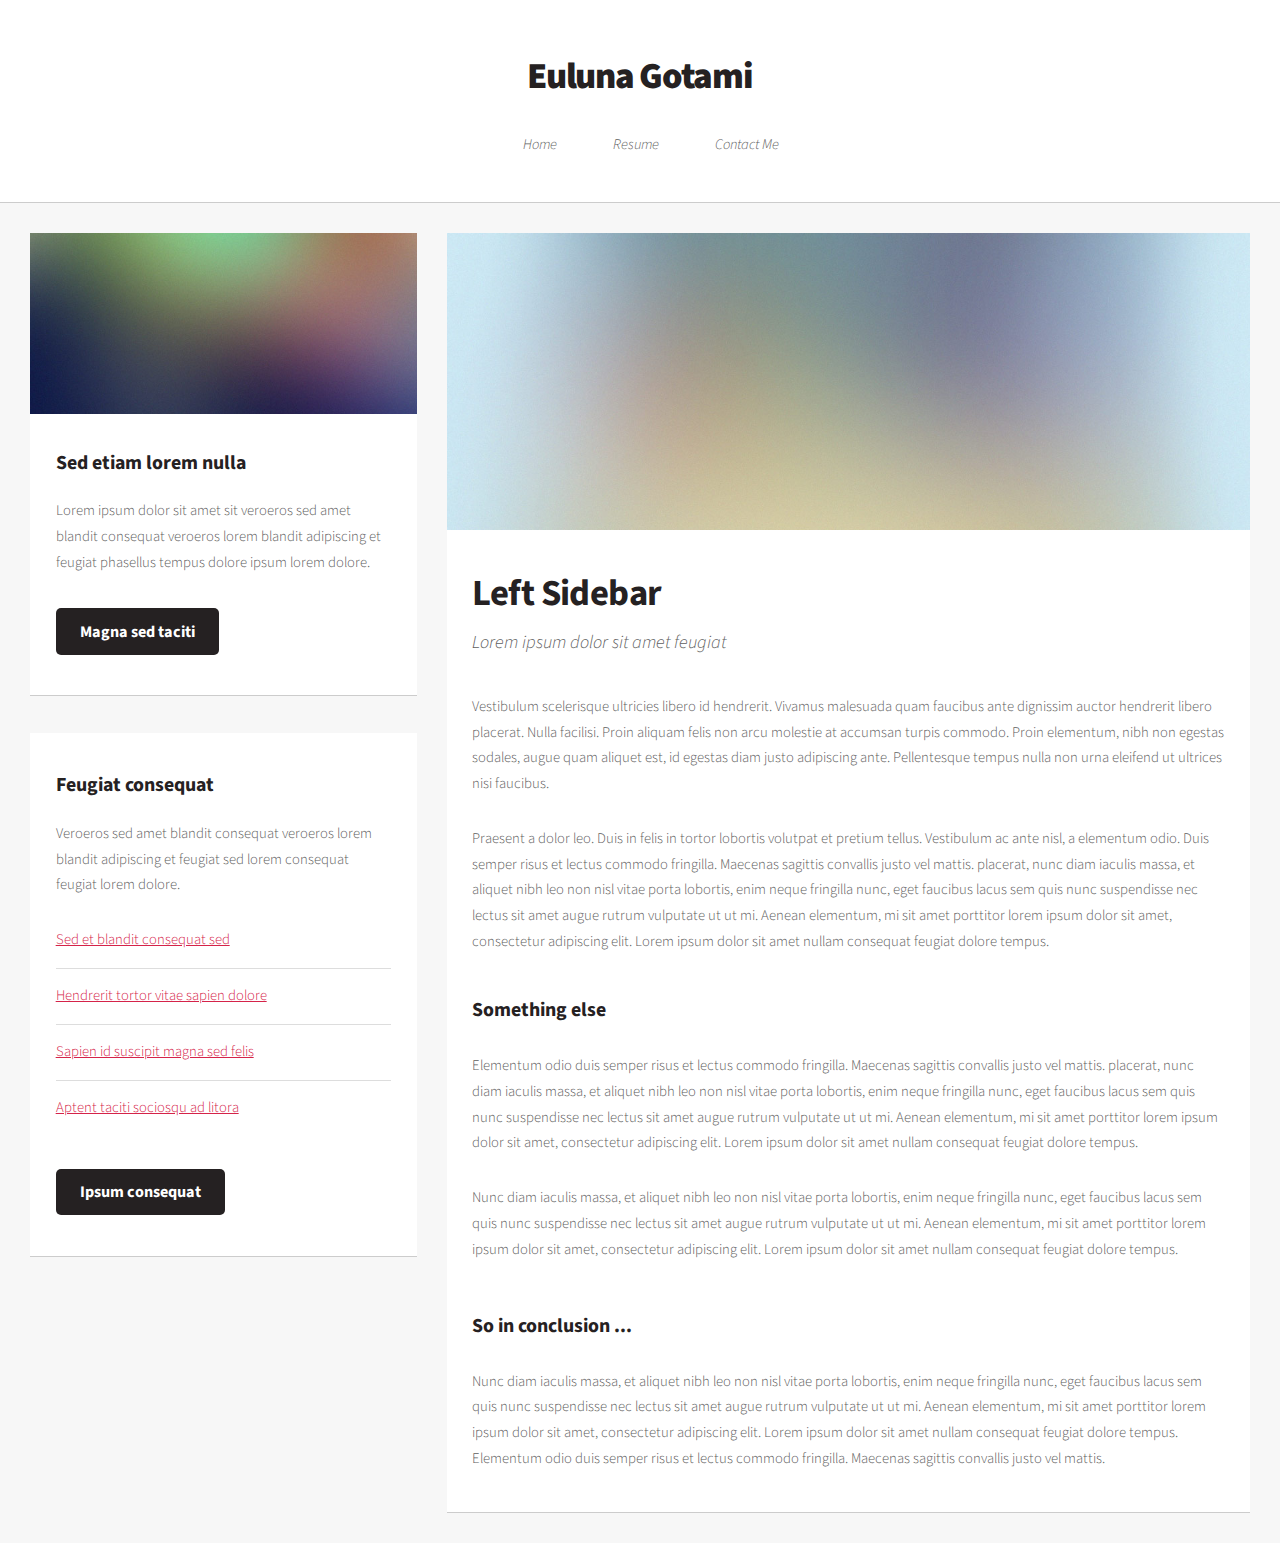
==== index.html @ 14bfd34c "removed footer" ====
<!DOCTYPE HTML>
<!--
	Dopetrope by HTML5 UP
	html5up.net | @ajlkn
	Free for personal and commercial use under the CCA 3.0 license (html5up.net/license)
-->
<html>
	<head>
		<title>Euluna Gotami</title>
		<meta charset="utf-8" />
		<meta name="viewport" content="width=device-width, initial-scale=1, user-scalable=no" />
		<link rel="stylesheet" href="assets/css/main.css" />
	</head>
	<body class="left-sidebar is-preload">
		<div id="page-wrapper">

			<!-- Header -->
				<section id="header">

					<!-- Logo -->
						<h1><a href="index.html">Euluna Gotami</a></h1>

					<!-- Nav -->
					<nav id="nav">
						<ul>
							<li><a href="index.html">Home</a></li>
							<li><a href="resume.html">Resume</a></li>
							<li><a href="contact.html">Contact Me</a></li>
						</ul>
					</nav>

				</section>

			<!-- Main -->
				<section id="main">
					<div class="container">
						<div class="row">
							<div class="col-4 col-12-medium">

								<!-- Sidebar -->
									<section class="box">
										<a href="#" class="image featured"><img src="images/pic09.jpg" alt="" /></a>
										<header>
											<h3>Sed etiam lorem nulla</h3>
										</header>
										<p>Lorem ipsum dolor sit amet sit veroeros sed amet blandit consequat veroeros lorem blandit  adipiscing et feugiat phasellus tempus dolore ipsum lorem dolore.</p>
										<footer>
											<a href="#" class="button alt">Magna sed taciti</a>
										</footer>
									</section>
									<section class="box">
										<header>
											<h3>Feugiat consequat</h3>
										</header>
										<p>Veroeros sed amet blandit consequat veroeros lorem blandit adipiscing et feugiat sed lorem consequat feugiat lorem dolore.</p>
										<ul class="divided">
											<li><a href="#">Sed et blandit consequat sed</a></li>
											<li><a href="#">Hendrerit tortor vitae sapien dolore</a></li>
											<li><a href="#">Sapien id suscipit magna sed felis</a></li>
											<li><a href="#">Aptent taciti sociosqu ad litora</a></li>
										</ul>
										<footer>
											<a href="#" class="button alt">Ipsum consequat</a>
										</footer>
									</section>

							</div>
							<div class="col-8 col-12-medium imp-medium">

								<!-- Content -->
									<article class="box post">
										<a href="#" class="image featured"><img src="images/pic01.jpg" alt="" /></a>
										<header>
											<h2>Left Sidebar</h2>
											<p>Lorem ipsum dolor sit amet feugiat</p>
										</header>
										<p>
											Vestibulum scelerisque ultricies libero id hendrerit. Vivamus malesuada quam faucibus ante dignissim auctor
											hendrerit libero placerat. Nulla facilisi. Proin aliquam felis non arcu molestie at accumsan turpis commodo.
											Proin elementum, nibh non egestas sodales, augue quam aliquet est, id egestas diam justo adipiscing ante.
											Pellentesque tempus nulla non urna eleifend ut ultrices nisi faucibus.
										</p>
										<p>
											Praesent a dolor leo. Duis in felis in tortor lobortis volutpat et pretium tellus. Vestibulum ac ante nisl,
											a elementum odio. Duis semper risus et lectus commodo fringilla. Maecenas sagittis convallis justo vel mattis.
											placerat, nunc diam iaculis massa, et aliquet nibh leo non nisl vitae porta lobortis, enim neque fringilla nunc,
											eget faucibus lacus sem quis nunc suspendisse nec lectus sit amet augue rutrum vulputate ut ut mi. Aenean
											elementum, mi sit amet porttitor lorem ipsum dolor sit amet, consectetur adipiscing elit. Lorem ipsum dolor
											sit amet nullam consequat feugiat dolore tempus.
										</p>
										<section>
											<header>
												<h3>Something else</h3>
											</header>
											<p>
												Elementum odio duis semper risus et lectus commodo fringilla. Maecenas sagittis convallis justo vel mattis.
												placerat, nunc diam iaculis massa, et aliquet nibh leo non nisl vitae porta lobortis, enim neque fringilla nunc,
												eget faucibus lacus sem quis nunc suspendisse nec lectus sit amet augue rutrum vulputate ut ut mi. Aenean
												elementum, mi sit amet porttitor lorem ipsum dolor sit amet, consectetur adipiscing elit. Lorem ipsum dolor
												sit amet nullam consequat feugiat dolore tempus.
											</p>
											<p>
												Nunc diam iaculis massa, et aliquet nibh leo non nisl vitae porta lobortis, enim neque fringilla nunc,
												eget faucibus lacus sem quis nunc suspendisse nec lectus sit amet augue rutrum vulputate ut ut mi. Aenean
												elementum, mi sit amet porttitor lorem ipsum dolor sit amet, consectetur adipiscing elit. Lorem ipsum dolor
												sit amet nullam consequat feugiat dolore tempus.
											</p>
										</section>
										<section>
											<header>
												<h3>So in conclusion ...</h3>
											</header>
											<p>
												Nunc diam iaculis massa, et aliquet nibh leo non nisl vitae porta lobortis, enim neque fringilla nunc,
												eget faucibus lacus sem quis nunc suspendisse nec lectus sit amet augue rutrum vulputate ut ut mi. Aenean
												elementum, mi sit amet porttitor lorem ipsum dolor sit amet, consectetur adipiscing elit. Lorem ipsum dolor
												sit amet nullam consequat feugiat dolore tempus. Elementum odio duis semper risus et lectus commodo fringilla.
												Maecenas sagittis convallis justo vel mattis.
											</p>
										</section>
									</article>

							</div>
						</div>
					</div>
				</section>
				
		<!-- Scripts -->
			<script src="assets/js/jquery.min.js"></script>
			<script src="assets/js/jquery.dropotron.min.js"></script>
			<script src="assets/js/browser.min.js"></script>
			<script src="assets/js/breakpoints.min.js"></script>
			<script src="assets/js/util.js"></script>
			<script src="assets/js/main.js"></script>

	</body>
</html>
---- assets/css/main.css ----
@import url("fontawesome-all.min.css");
@import url("https://fonts.googleapis.com/css?family=Source+Sans+Pro:300,400,700,900,300italic");

/*
	Dopetrope by HTML5 UP
	html5up.net | @ajlkn
	Free for personal and commercial use under the CCA 3.0 license (html5up.net/license)
*/

html, body, div, span, applet, object,
iframe, h1, h2, h3, h4, h5, h6, p, blockquote,
pre, a, abbr, acronym, address, big, cite,
code, del, dfn, em, img, ins, kbd, q, s, samp,
small, strike, strong, sub, sup, tt, var, b,
u, i, center, dl, dt, dd, ol, ul, li, fieldset,
form, label, legend, table, caption, tbody,
tfoot, thead, tr, th, td, article, aside,
canvas, details, embed, figure, figcaption,
footer, header, hgroup, menu, nav, output, ruby,
section, summary, time, mark, audio, video {
	margin: 0;
	padding: 0;
	border: 0;
	font-size: 100%;
	font: inherit;
	vertical-align: baseline;}

article, aside, details, figcaption, figure,
footer, header, hgroup, menu, nav, section {
	display: block;}

body {
	line-height: 1;
}

ol, ul {
	list-style: none;
}

blockquote, q {
	quotes: none;
}

	blockquote:before, blockquote:after, q:before, q:after {
		content: '';
		content: none;
	}

table {
	border-collapse: collapse;
	border-spacing: 0;
}

body {
	-webkit-text-size-adjust: none;
}

mark {
	background-color: transparent;
	color: inherit;
}

input::-moz-focus-inner {
	border: 0;
	padding: 0;
}

input, select, textarea {
	-moz-appearance: none;
	-webkit-appearance: none;
	-ms-appearance: none;
	appearance: none;
}

/* Basic */

	html {
		box-sizing: border-box;
	}

	*, *:before, *:after {
		box-sizing: inherit;
	}

	body {
		background: #252122;
		background-image: url("images/bg02.png");
	}

		body.is-preload *, body.is-preload *:before, body.is-preload *:after {
			-moz-animation: none !important;
			-webkit-animation: none !important;
			-ms-animation: none !important;
			animation: none !important;
			-moz-transition: none !important;
			-webkit-transition: none !important;
			-ms-transition: none !important;
			transition: none !important;
		}

	body, input, textarea, select {
		font-family: 'Source Sans Pro';
		font-weight: 300;
		color: #5d5d5d;
		font-size: 14pt;
		line-height: 1.75em;
	}

	strong, b {
		color: #252122;
		font-weight: 400;
	}

	i, em {
		font-style: italic;
	}

	sub {
		position: relative;
		top: 0.5em;
		font-size: 0.8em;
	}

	sup {
		position: relative;
		top: -0.5em;
		font-size: 0.8em;
	}

	blockquote {
		border-left: solid 0.75em #dddddd;
		padding: 1em 0 1em 1.5em;
		font-style: italic;
	}

	h1, h2, h3, h4, h5, h6 {
		color: #252122;
		font-weight: 700;
	}

	h1 a, h2 a, h3 a, h4 a, h5 a, h6 a {
		color: inherit;
		text-decoration: none;
	}

	h2 {
		font-size: 1.5em;
	}

	h3 {
		font-size: 1.35em;
	}

	a {
		color: #d52349;
		text-decoration: underline;
	}

		a:hover {
			text-decoration: none;
		}

	br.clear {
		clear: both;
	}

	hr {
		border: 0;
		border-top: solid 1px #dddddd;
		height: 1px;
		margin: 2em 0 2em 0;
	}

	p, ul, ol, dl, table {
		margin-bottom: 2em;
	}

/* Container */

	.container {
		margin: 0 auto;
		max-width: 100%;
		width: 70em;
	}

		@media screen and (max-width: 1680px) {

			.container {
				width: 70em;
			}

		}

		@media screen and (max-width: 1280px) {

			.container {
				width: calc(100% - 60px);
			}

		}

		@media screen and (max-width: 980px) {

			.container {
				width: calc(100% - 80px);
			}

		}

		@media screen and (max-width: 736px) {

			.container {
				width: calc(100% - 40px);
			}

		}

/* Row */

	.row {
		display: flex;
		flex-wrap: wrap;
		box-sizing: border-box;
		align-items: stretch;
	}

		.row > * {
			box-sizing: border-box;
		}

		.row.gtr-uniform > * > :last-child {
			margin-bottom: 0;
		}

		.row.aln-left {
			justify-content: flex-start;
		}

		.row.aln-center {
			justify-content: center;
		}

		.row.aln-right {
			justify-content: flex-end;
		}

		.row.aln-top {
			align-items: flex-start;
		}

		.row.aln-middle {
			align-items: center;
		}

		.row.aln-bottom {
			align-items: flex-end;
		}

		.row > .imp {
			order: -1;
		}

		.row > .col-1 {
			width: 8.33333%;
		}

		.row > .off-1 {
			margin-left: 8.33333%;
		}

		.row > .col-2 {
			width: 16.66667%;
		}

		.row > .off-2 {
			margin-left: 16.66667%;
		}

		.row > .col-3 {
			width: 25%;
		}

		.row > .off-3 {
			margin-left: 25%;
		}

		.row > .col-4 {
			width: 33.33333%;
		}

		.row > .off-4 {
			margin-left: 33.33333%;
		}

		.row > .col-5 {
			width: 41.66667%;
		}

		.row > .off-5 {
			margin-left: 41.66667%;
		}

		.row > .col-6 {
			width: 50%;
		}

		.row > .off-6 {
			margin-left: 50%;
		}

		.row > .col-7 {
			width: 58.33333%;
		}

		.row > .off-7 {
			margin-left: 58.33333%;
		}

		.row > .col-8 {
			width: 66.66667%;
		}

		.row > .off-8 {
			margin-left: 66.66667%;
		}

		.row > .col-9 {
			width: 75%;
		}

		.row > .off-9 {
			margin-left: 75%;
		}

		.row > .col-10 {
			width: 83.33333%;
		}

		.row > .off-10 {
			margin-left: 83.33333%;
		}

		.row > .col-11 {
			width: 91.66667%;
		}

		.row > .off-11 {
			margin-left: 91.66667%;
		}

		.row > .col-12 {
			width: 100%;
		}

		.row > .off-12 {
			margin-left: 100%;
		}

		.row.gtr-0 {
			margin-top: 0px;
			margin-left: 0px;
		}

			.row.gtr-0 > * {
				padding: 0px 0 0 0px;
			}

			.row.gtr-0.gtr-uniform {
				margin-top: 0px;
			}

				.row.gtr-0.gtr-uniform > * {
					padding-top: 0px;
				}

		.row.gtr-25 {
			margin-top: -12.5px;
			margin-left: -12.5px;
		}

			.row.gtr-25 > * {
				padding: 12.5px 0 0 12.5px;
			}

			.row.gtr-25.gtr-uniform {
				margin-top: -12.5px;
			}

				.row.gtr-25.gtr-uniform > * {
					padding-top: 12.5px;
				}

		.row.gtr-50 {
			margin-top: -25px;
			margin-left: -25px;
		}

			.row.gtr-50 > * {
				padding: 25px 0 0 25px;
			}

			.row.gtr-50.gtr-uniform {
				margin-top: -25px;
			}

				.row.gtr-50.gtr-uniform > * {
					padding-top: 25px;
				}

		.row {
			margin-top: -50px;
			margin-left: -50px;
		}

			.row > * {
				padding: 50px 0 0 50px;
			}

			.row.gtr-uniform {
				margin-top: -50px;
			}

				.row.gtr-uniform > * {
					padding-top: 50px;
				}

		.row.gtr-150 {
			margin-top: -75px;
			margin-left: -75px;
		}

			.row.gtr-150 > * {
				padding: 75px 0 0 75px;
			}

			.row.gtr-150.gtr-uniform {
				margin-top: -75px;
			}

				.row.gtr-150.gtr-uniform > * {
					padding-top: 75px;
				}

		.row.gtr-200 {
			margin-top: -100px;
			margin-left: -100px;
		}

			.row.gtr-200 > * {
				padding: 100px 0 0 100px;
			}

			.row.gtr-200.gtr-uniform {
				margin-top: -100px;
			}

				.row.gtr-200.gtr-uniform > * {
					padding-top: 100px;
				}

		@media screen and (max-width: 1680px) {

			.row {
				display: flex;
				flex-wrap: wrap;
				box-sizing: border-box;
				align-items: stretch;
			}

				.row > * {
					box-sizing: border-box;
				}

				.row.gtr-uniform > * > :last-child {
					margin-bottom: 0;
				}

				.row.aln-left {
					justify-content: flex-start;
				}

				.row.aln-center {
					justify-content: center;
				}

				.row.aln-right {
					justify-content: flex-end;
				}

				.row.aln-top {
					align-items: flex-start;
				}

				.row.aln-middle {
					align-items: center;
				}

				.row.aln-bottom {
					align-items: flex-end;
				}

				.row > .imp-xlarge {
					order: -1;
				}

				.row > .col-1-xlarge {
					width: 8.33333%;
				}

				.row > .off-1-xlarge {
					margin-left: 8.33333%;
				}

				.row > .col-2-xlarge {
					width: 16.66667%;
				}

				.row > .off-2-xlarge {
					margin-left: 16.66667%;
				}

				.row > .col-3-xlarge {
					width: 25%;
				}

				.row > .off-3-xlarge {
					margin-left: 25%;
				}

				.row > .col-4-xlarge {
					width: 33.33333%;
				}

				.row > .off-4-xlarge {
					margin-left: 33.33333%;
				}

				.row > .col-5-xlarge {
					width: 41.66667%;
				}

				.row > .off-5-xlarge {
					margin-left: 41.66667%;
				}

				.row > .col-6-xlarge {
					width: 50%;
				}

				.row > .off-6-xlarge {
					margin-left: 50%;
				}

				.row > .col-7-xlarge {
					width: 58.33333%;
				}

				.row > .off-7-xlarge {
					margin-left: 58.33333%;
				}

				.row > .col-8-xlarge {
					width: 66.66667%;
				}

				.row > .off-8-xlarge {
					margin-left: 66.66667%;
				}

				.row > .col-9-xlarge {
					width: 75%;
				}

				.row > .off-9-xlarge {
					margin-left: 75%;
				}

				.row > .col-10-xlarge {
					width: 83.33333%;
				}

				.row > .off-10-xlarge {
					margin-left: 83.33333%;
				}

				.row > .col-11-xlarge {
					width: 91.66667%;
				}

				.row > .off-11-xlarge {
					margin-left: 91.66667%;
				}

				.row > .col-12-xlarge {
					width: 100%;
				}

				.row > .off-12-xlarge {
					margin-left: 100%;
				}

				.row.gtr-0 {
					margin-top: 0px;
					margin-left: 0px;
				}

					.row.gtr-0 > * {
						padding: 0px 0 0 0px;
					}

					.row.gtr-0.gtr-uniform {
						margin-top: 0px;
					}

						.row.gtr-0.gtr-uniform > * {
							padding-top: 0px;
						}

				.row.gtr-25 {
					margin-top: -12.5px;
					margin-left: -12.5px;
				}

					.row.gtr-25 > * {
						padding: 12.5px 0 0 12.5px;
					}

					.row.gtr-25.gtr-uniform {
						margin-top: -12.5px;
					}

						.row.gtr-25.gtr-uniform > * {
							padding-top: 12.5px;
						}

				.row.gtr-50 {
					margin-top: -25px;
					margin-left: -25px;
				}

					.row.gtr-50 > * {
						padding: 25px 0 0 25px;
					}

					.row.gtr-50.gtr-uniform {
						margin-top: -25px;
					}

						.row.gtr-50.gtr-uniform > * {
							padding-top: 25px;
						}

				.row {
					margin-top: -50px;
					margin-left: -50px;
				}

					.row > * {
						padding: 50px 0 0 50px;
					}

					.row.gtr-uniform {
						margin-top: -50px;
					}

						.row.gtr-uniform > * {
							padding-top: 50px;
						}

				.row.gtr-150 {
					margin-top: -75px;
					margin-left: -75px;
				}

					.row.gtr-150 > * {
						padding: 75px 0 0 75px;
					}

					.row.gtr-150.gtr-uniform {
						margin-top: -75px;
					}

						.row.gtr-150.gtr-uniform > * {
							padding-top: 75px;
						}

				.row.gtr-200 {
					margin-top: -100px;
					margin-left: -100px;
				}

					.row.gtr-200 > * {
						padding: 100px 0 0 100px;
					}

					.row.gtr-200.gtr-uniform {
						margin-top: -100px;
					}

						.row.gtr-200.gtr-uniform > * {
							padding-top: 100px;
						}

		}

		@media screen and (max-width: 1280px) {

			.row {
				display: flex;
				flex-wrap: wrap;
				box-sizing: border-box;
				align-items: stretch;
			}

				.row > * {
					box-sizing: border-box;
				}

				.row.gtr-uniform > * > :last-child {
					margin-bottom: 0;
				}

				.row.aln-left {
					justify-content: flex-start;
				}

				.row.aln-center {
					justify-content: center;
				}

				.row.aln-right {
					justify-content: flex-end;
				}

				.row.aln-top {
					align-items: flex-start;
				}

				.row.aln-middle {
					align-items: center;
				}

				.row.aln-bottom {
					align-items: flex-end;
				}

				.row > .imp-large {
					order: -1;
				}

				.row > .col-1-large {
					width: 8.33333%;
				}

				.row > .off-1-large {
					margin-left: 8.33333%;
				}

				.row > .col-2-large {
					width: 16.66667%;
				}

				.row > .off-2-large {
					margin-left: 16.66667%;
				}

				.row > .col-3-large {
					width: 25%;
				}

				.row > .off-3-large {
					margin-left: 25%;
				}

				.row > .col-4-large {
					width: 33.33333%;
				}

				.row > .off-4-large {
					margin-left: 33.33333%;
				}

				.row > .col-5-large {
					width: 41.66667%;
				}

				.row > .off-5-large {
					margin-left: 41.66667%;
				}

				.row > .col-6-large {
					width: 50%;
				}

				.row > .off-6-large {
					margin-left: 50%;
				}

				.row > .col-7-large {
					width: 58.33333%;
				}

				.row > .off-7-large {
					margin-left: 58.33333%;
				}

				.row > .col-8-large {
					width: 66.66667%;
				}

				.row > .off-8-large {
					margin-left: 66.66667%;
				}

				.row > .col-9-large {
					width: 75%;
				}

				.row > .off-9-large {
					margin-left: 75%;
				}

				.row > .col-10-large {
					width: 83.33333%;
				}

				.row > .off-10-large {
					margin-left: 83.33333%;
				}

				.row > .col-11-large {
					width: 91.66667%;
				}

				.row > .off-11-large {
					margin-left: 91.66667%;
				}

				.row > .col-12-large {
					width: 100%;
				}

				.row > .off-12-large {
					margin-left: 100%;
				}

				.row.gtr-0 {
					margin-top: 0px;
					margin-left: 0px;
				}

					.row.gtr-0 > * {
						padding: 0px 0 0 0px;
					}

					.row.gtr-0.gtr-uniform {
						margin-top: 0px;
					}

						.row.gtr-0.gtr-uniform > * {
							padding-top: 0px;
						}

				.row.gtr-25 {
					margin-top: -7.5px;
					margin-left: -7.5px;
				}

					.row.gtr-25 > * {
						padding: 7.5px 0 0 7.5px;
					}

					.row.gtr-25.gtr-uniform {
						margin-top: -7.5px;
					}

						.row.gtr-25.gtr-uniform > * {
							padding-top: 7.5px;
						}

				.row.gtr-50 {
					margin-top: -15px;
					margin-left: -15px;
				}

					.row.gtr-50 > * {
						padding: 15px 0 0 15px;
					}

					.row.gtr-50.gtr-uniform {
						margin-top: -15px;
					}

						.row.gtr-50.gtr-uniform > * {
							padding-top: 15px;
						}

				.row {
					margin-top: -30px;
					margin-left: -30px;
				}

					.row > * {
						padding: 30px 0 0 30px;
					}

					.row.gtr-uniform {
						margin-top: -30px;
					}

						.row.gtr-uniform > * {
							padding-top: 30px;
						}

				.row.gtr-150 {
					margin-top: -45px;
					margin-left: -45px;
				}

					.row.gtr-150 > * {
						padding: 45px 0 0 45px;
					}

					.row.gtr-150.gtr-uniform {
						margin-top: -45px;
					}

						.row.gtr-150.gtr-uniform > * {
							padding-top: 45px;
						}

				.row.gtr-200 {
					margin-top: -60px;
					margin-left: -60px;
				}

					.row.gtr-200 > * {
						padding: 60px 0 0 60px;
					}

					.row.gtr-200.gtr-uniform {
						margin-top: -60px;
					}

						.row.gtr-200.gtr-uniform > * {
							padding-top: 60px;
						}

		}

		@media screen and (max-width: 980px) {

			.row {
				display: flex;
				flex-wrap: wrap;
				box-sizing: border-box;
				align-items: stretch;
			}

				.row > * {
					box-sizing: border-box;
				}

				.row.gtr-uniform > * > :last-child {
					margin-bottom: 0;
				}

				.row.aln-left {
					justify-content: flex-start;
				}

				.row.aln-center {
					justify-content: center;
				}

				.row.aln-right {
					justify-content: flex-end;
				}

				.row.aln-top {
					align-items: flex-start;
				}

				.row.aln-middle {
					align-items: center;
				}

				.row.aln-bottom {
					align-items: flex-end;
				}

				.row > .imp-medium {
					order: -1;
				}

				.row > .col-1-medium {
					width: 8.33333%;
				}

				.row > .off-1-medium {
					margin-left: 8.33333%;
				}

				.row > .col-2-medium {
					width: 16.66667%;
				}

				.row > .off-2-medium {
					margin-left: 16.66667%;
				}

				.row > .col-3-medium {
					width: 25%;
				}

				.row > .off-3-medium {
					margin-left: 25%;
				}

				.row > .col-4-medium {
					width: 33.33333%;
				}

				.row > .off-4-medium {
					margin-left: 33.33333%;
				}

				.row > .col-5-medium {
					width: 41.66667%;
				}

				.row > .off-5-medium {
					margin-left: 41.66667%;
				}

				.row > .col-6-medium {
					width: 50%;
				}

				.row > .off-6-medium {
					margin-left: 50%;
				}

				.row > .col-7-medium {
					width: 58.33333%;
				}

				.row > .off-7-medium {
					margin-left: 58.33333%;
				}

				.row > .col-8-medium {
					width: 66.66667%;
				}

				.row > .off-8-medium {
					margin-left: 66.66667%;
				}

				.row > .col-9-medium {
					width: 75%;
				}

				.row > .off-9-medium {
					margin-left: 75%;
				}

				.row > .col-10-medium {
					width: 83.33333%;
				}

				.row > .off-10-medium {
					margin-left: 83.33333%;
				}

				.row > .col-11-medium {
					width: 91.66667%;
				}

				.row > .off-11-medium {
					margin-left: 91.66667%;
				}

				.row > .col-12-medium {
					width: 100%;
				}

				.row > .off-12-medium {
					margin-left: 100%;
				}

				.row.gtr-0 {
					margin-top: 0px;
					margin-left: 0px;
				}

					.row.gtr-0 > * {
						padding: 0px 0 0 0px;
					}

					.row.gtr-0.gtr-uniform {
						margin-top: 0px;
					}

						.row.gtr-0.gtr-uniform > * {
							padding-top: 0px;
						}

				.row.gtr-25 {
					margin-top: -10px;
					margin-left: -10px;
				}

					.row.gtr-25 > * {
						padding: 10px 0 0 10px;
					}

					.row.gtr-25.gtr-uniform {
						margin-top: -10px;
					}

						.row.gtr-25.gtr-uniform > * {
							padding-top: 10px;
						}

				.row.gtr-50 {
					margin-top: -20px;
					margin-left: -20px;
				}

					.row.gtr-50 > * {
						padding: 20px 0 0 20px;
					}

					.row.gtr-50.gtr-uniform {
						margin-top: -20px;
					}

						.row.gtr-50.gtr-uniform > * {
							padding-top: 20px;
						}

				.row {
					margin-top: -40px;
					margin-left: -40px;
				}

					.row > * {
						padding: 40px 0 0 40px;
					}

					.row.gtr-uniform {
						margin-top: -40px;
					}

						.row.gtr-uniform > * {
							padding-top: 40px;
						}

				.row.gtr-150 {
					margin-top: -60px;
					margin-left: -60px;
				}

					.row.gtr-150 > * {
						padding: 60px 0 0 60px;
					}

					.row.gtr-150.gtr-uniform {
						margin-top: -60px;
					}

						.row.gtr-150.gtr-uniform > * {
							padding-top: 60px;
						}

				.row.gtr-200 {
					margin-top: -80px;
					margin-left: -80px;
				}

					.row.gtr-200 > * {
						padding: 80px 0 0 80px;
					}

					.row.gtr-200.gtr-uniform {
						margin-top: -80px;
					}

						.row.gtr-200.gtr-uniform > * {
							padding-top: 80px;
						}

		}

		@media screen and (max-width: 736px) {

			.row {
				display: flex;
				flex-wrap: wrap;
				box-sizing: border-box;
				align-items: stretch;
			}

				.row > * {
					box-sizing: border-box;
				}

				.row.gtr-uniform > * > :last-child {
					margin-bottom: 0;
				}

				.row.aln-left {
					justify-content: flex-start;
				}

				.row.aln-center {
					justify-content: center;
				}

				.row.aln-right {
					justify-content: flex-end;
				}

				.row.aln-top {
					align-items: flex-start;
				}

				.row.aln-middle {
					align-items: center;
				}

				.row.aln-bottom {
					align-items: flex-end;
				}

				.row > .imp-small {
					order: -1;
				}

				.row > .col-1-small {
					width: 8.33333%;
				}

				.row > .off-1-small {
					margin-left: 8.33333%;
				}

				.row > .col-2-small {
					width: 16.66667%;
				}

				.row > .off-2-small {
					margin-left: 16.66667%;
				}

				.row > .col-3-small {
					width: 25%;
				}

				.row > .off-3-small {
					margin-left: 25%;
				}

				.row > .col-4-small {
					width: 33.33333%;
				}

				.row > .off-4-small {
					margin-left: 33.33333%;
				}

				.row > .col-5-small {
					width: 41.66667%;
				}

				.row > .off-5-small {
					margin-left: 41.66667%;
				}

				.row > .col-6-small {
					width: 50%;
				}

				.row > .off-6-small {
					margin-left: 50%;
				}

				.row > .col-7-small {
					width: 58.33333%;
				}

				.row > .off-7-small {
					margin-left: 58.33333%;
				}

				.row > .col-8-small {
					width: 66.66667%;
				}

				.row > .off-8-small {
					margin-left: 66.66667%;
				}

				.row > .col-9-small {
					width: 75%;
				}

				.row > .off-9-small {
					margin-left: 75%;
				}

				.row > .col-10-small {
					width: 83.33333%;
				}

				.row > .off-10-small {
					margin-left: 83.33333%;
				}

				.row > .col-11-small {
					width: 91.66667%;
				}

				.row > .off-11-small {
					margin-left: 91.66667%;
				}

				.row > .col-12-small {
					width: 100%;
				}

				.row > .off-12-small {
					margin-left: 100%;
				}

				.row.gtr-0 {
					margin-top: 0px;
					margin-left: 0px;
				}

					.row.gtr-0 > * {
						padding: 0px 0 0 0px;
					}

					.row.gtr-0.gtr-uniform {
						margin-top: 0px;
					}

						.row.gtr-0.gtr-uniform > * {
							padding-top: 0px;
						}

				.row.gtr-25 {
					margin-top: -5px;
					margin-left: -5px;
				}

					.row.gtr-25 > * {
						padding: 5px 0 0 5px;
					}

					.row.gtr-25.gtr-uniform {
						margin-top: -5px;
					}

						.row.gtr-25.gtr-uniform > * {
							padding-top: 5px;
						}

				.row.gtr-50 {
					margin-top: -10px;
					margin-left: -10px;
				}

					.row.gtr-50 > * {
						padding: 10px 0 0 10px;
					}

					.row.gtr-50.gtr-uniform {
						margin-top: -10px;
					}

						.row.gtr-50.gtr-uniform > * {
							padding-top: 10px;
						}

				.row {
					margin-top: -20px;
					margin-left: -20px;
				}

					.row > * {
						padding: 20px 0 0 20px;
					}

					.row.gtr-uniform {
						margin-top: -20px;
					}

						.row.gtr-uniform > * {
							padding-top: 20px;
						}

				.row.gtr-150 {
					margin-top: -30px;
					margin-left: -30px;
				}

					.row.gtr-150 > * {
						padding: 30px 0 0 30px;
					}

					.row.gtr-150.gtr-uniform {
						margin-top: -30px;
					}

						.row.gtr-150.gtr-uniform > * {
							padding-top: 30px;
						}

				.row.gtr-200 {
					margin-top: -40px;
					margin-left: -40px;
				}

					.row.gtr-200 > * {
						padding: 40px 0 0 40px;
					}

					.row.gtr-200.gtr-uniform {
						margin-top: -40px;
					}

						.row.gtr-200.gtr-uniform > * {
							padding-top: 40px;
						}

		}

/* Form */

	form label {
		display: block;
		color: #252122;
		font-weight: 400;
		margin: 0 0 0.5em 0;
	}

	form input[type=text],
	form input[type=email],
	form input[type=password],
	form select,
	form textarea {
		-webkit-appearance: none;
		display: block;
		border: 0;
		padding: 0.75em 1em;
		font-size: 1em;
		border-radius: 5px;
		border: solid 1px #dddddd;
		background: #fff;
		width: 100%;
	}

		form input[type=text]:focus,
		form input[type=email]:focus,
		form input[type=password]:focus,
		form select:focus,
		form textarea:focus {
			box-shadow: inset 0px 0px 1px 1px #43bff0;
		}

	form textarea {
		height: 15em;
	}

	form ::-webkit-input-placeholder {
		color: #555 !important;
	}

	form :-moz-placeholder {
		color: #555 !important;
	}

	form ::-moz-placeholder {
		color: #555 !important;
	}

	form :-ms-input-placeholder {
		color: #555 !important;
	}

	form ::-moz-focus-inner {
		border: 0;
	}

/* Tables */

	table {
		width: 100%;
	}

		table tr {
			border-top: solid 1px #dddddd;
		}

			table tr:first-child {
				border-top: 0;
			}

		table td {
			padding: 0.5em 1em 0.5em 1em;
		}

		table th {
			text-align: left;
			padding: 0.5em 1em 0.5em 1em;
			font-weight: 700;
			margin: 0 0 1em 0;
		}

		table thead {
			border-bottom: solid 2px #dddddd;
		}

/* Section/Article */

	section, article {
		margin-bottom: 2.5em;
	}

		section > :last-child, section:last-child, article > :last-child, article:last-child {
			margin-bottom: 0;
		}

	header {
		margin: 0 0 1.5em 0;
	}

		header > p {
			display: block;
			font-style: italic;
			margin: 0.5em 0 0 0;
			padding-bottom: 0.5em;
		}

		header.major {
			position: relative;
			text-align: center;
			border-top: solid 1px #ccc;
			top: 1em;
			margin: 0 0 3em 0;
		}

			header.major h2 {
				background: #fff;
				position: relative;
				top: -0.65em;
				display: inline;
				margin: 0;
				padding: 0 1em 0 1em;
			}

	footer {
		margin: 2.25em 0 0 0;
	}

/* Box */

	.box {
		background: #ffffff;
		border-bottom: solid 1px #ccc;
		padding: 2.75em 1.75em 2.75em 1.75em;
	}

		.box .image.featured {
			position: relative;
			width: auto;
			left: 1.75em;
			top: 1.75em;
			margin: -4.5em 0 4.25em -3.5em;
		}

		.box.post header {
			padding-top: 1em;
			margin: 0 0 2em 0;
		}

		.box.post h2 {
			font-size: 2.5em;
			letter-spacing: -0.015em;
		}

		.box.post header > p {
			margin-top: 1.25em;
			font-size: 1.25em;
		}

		.box footer ul.actions {
			margin-bottom: 0;
		}

/* Button */

	input[type="button"],
	input[type="submit"],
	input[type="reset"],
	button,
	.button {
		-webkit-appearance: none;
		display: inline-block;
		text-decoration: none;
		cursor: pointer;
		border: 0;
		border-radius: 5px;
		background: #d52349;
		color: #fff !important;
		font-weight: 700;
		outline: 0;
		font-size: 1.1em;
		padding: 0.65em 1.5em 0.65em 1.5em;
		text-align: center;
		-moz-transition: background-color .25s ease-in-out;
		-webkit-transition: background-color .25s ease-in-out;
		-ms-transition: background-color .25s ease-in-out;
		transition: background-color .25s ease-in-out;
	}

		input[type="button"]:hover,
		input[type="submit"]:hover,
		input[type="reset"]:hover,
		button:hover,
		.button:hover {
			background: #e53359;
		}

		input[type="button"]:active,
		input[type="submit"]:active,
		input[type="reset"]:active,
		button:active,
		.button:active {
			background: #c51349;
		}

		input[type="button"].alt,
		input[type="submit"].alt,
		input[type="reset"].alt,
		button.alt,
		.button.alt {
			background: #252122;
		}

			input[type="button"].alt:hover,
			input[type="submit"].alt:hover,
			input[type="reset"].alt:hover,
			button.alt:hover,
			.button.alt:hover {
				background: #353132;
			}

			input[type="button"].alt:active,
			input[type="submit"].alt:active,
			input[type="reset"].alt:active,
			button.alt:active,
			.button.alt:active {
				background: #151112;
			}

		input[type="button"].icon:before,
		input[type="submit"].icon:before,
		input[type="reset"].icon:before,
		button.icon:before,
		.button.icon:before {
			opacity: 0.35;
			position: relative;
			top: 0.05em;
			margin-right: 0.75em;
		}

		input[type="button"].large,
		input[type="submit"].large,
		input[type="reset"].large,
		button.large,
		.button.large {
			font-size: 1.5em;
			padding: 0.75em 1.5em 0.75em 1.5em;
		}

/* Image */

	.image {
		display: inline-block;
		outline: 0;
	}

		.image img {
			display: block;
			width: 100%;
		}

		.image.centered {
			display: block;
			margin: 0 0 2em 0;
		}

			.image.centered img {
				margin: 0 auto;
				width: auto;
			}

		.image.featured {
			display: block;
			width: 100%;
			margin: 0 0 2em 0;
		}

		.image.left {
			float: left;
			margin: 0 2em 2em 0;
		}

/* List */

	ul {
		list-style: disc;
		padding-left: 1em;
	}

		ul li {
			padding-left: 0.5em;
		}

	ol {
		list-style: decimal;
		padding-left: 1.25em;
	}

		ol li {
			padding-left: 0.25em;
		}

/* Actions */

	ul.actions {
		list-style: none;
		padding-left: 0;
	}

		ul.actions li {
			display: inline-block;
			margin-left: 1em;
			padding-left: 0;
		}

			ul.actions li:first-child {
				margin-left: 0;
			}

/* Links */

	ul.links {
		list-style: none;
		padding-left: 0;
	}

		ul.links li {
			display: inline-block;
			border-left: solid 1px rgba(255, 255, 255, 0.05);
			padding: 0 0 0 1em;
			margin: 0 0 0 1em;
		}

			ul.links li:first-child {
				border-left: 0;
				padding-left: 0;
				margin-left: 0;
			}

/* Contact */

	ul.contact {
		list-style: none;
		padding-left: 0;
	}

		ul.contact li {
			position: relative;
			border-top: solid 1px #ddd;
			padding: 1.3em 0 1.3em 7em;
		}

			ul.contact li h3 {
				position: absolute;
				left: 0;
				top: 1.3em;
				font-size: 1.1em;
			}

			ul.contact li p {
				margin: 0;
			}

			ul.contact li:first-child {
				padding-top: 0;
				border-top: 0;
			}

				ul.contact li:first-child h3 {
					top: 0;
				}

/* Dates */

	ul.dates {
		list-style: none;
		padding-left: 0;
	}

		ul.dates li {
			position: relative;
			border-top: solid 1px #ddd;
			padding: 1.3em 0 1.3em 6.75em;
		}

		ul.dates .date {
			display: block;
			position: absolute;
			left: 0;
			top: 1.3em;
			background-color: #d52349;
			height: 3.5em;
			text-align: center;
			color: #fff;
			line-height: 1em;
			border-top-left-radius: 5px;
			border-bottom-left-radius: 5px;
			padding: 0.5em 0.75em 0 1em;
		}

			ul.dates .date:after {
				content: '';
				position: absolute;
				bottom: 0;
				right: -1.2em;
				border-left: solid 1.25em #d52349;
				border-top: solid 1.8em transparent;
				border-bottom: solid 1.8em transparent;
			}

			ul.dates .date strong {
				display: block;
				font-size: 1.75em;
				padding-top: 0.15em;
			}

		ul.dates h3 {
			font-size: 1.1em;
		}

		ul.dates p {
			margin: 0;
		}

		ul.dates li:first-child {
			border-top: 0;
			padding-top: 0;
		}

			ul.dates li:first-child .date {
				top: 0;
			}

/* Divided */

	ul.divided {
		list-style: none;
		padding-left: 0;
	}

		ul.divided li {
			border-top: solid 1px #ddd;
			padding: 1em 0 1em 0;
		}

			ul.divided li:first-child {
				border-top: 0;
				padding-top: 0;
			}

/* Social */

	ul.social {
		list-style: none;
		padding-left: 0;
		overflow: hidden;
		cursor: default;
		margin: 0 0 3.25em 0;
	}

		ul.social li {
			display: inline-block;
			padding-left: 0;
			margin-left: 0.75em;
		}

			ul.social li:first-child {
				margin-left: 0;
			}

			ul.social li a {
				display: inline-block;
				width: 3em;
				height: 3em;
				text-align: center;
				border-radius: 5px;
				background: #888;
				-moz-transition: background-color .25s ease-in-out;
				-webkit-transition: background-color .25s ease-in-out;
				-ms-transition: background-color .25s ease-in-out;
				transition: background-color .25s ease-in-out;
			}

				ul.social li a:before {
					color: #fff;
					font-size: 2em;
					line-height: 1.5em;
				}

				ul.social li a.fa-facebook {
					background: #3c5a98;
				}

					ul.social li a.fa-facebook:hover {
						background: #4c6aa8;
					}

				ul.social li a.fa-twitter {
					background: #2daae4;
				}

					ul.social li a.fa-twitter:hover {
						background: #3dbaf4;
					}

				ul.social li a.fa-dribbble {
					background: #c4376b;
				}

					ul.social li a.fa-dribbble:hover {
						background: #d4477b;
					}

				ul.social li a.fa-linkedin {
					background: #006599;
				}

					ul.social li a.fa-linkedin:hover {
						background: #1075a9;
					}

				ul.social li a.fa-tumblr {
					background: #2b4661;
				}

					ul.social li a.fa-tumblr:hover {
						background: #3b5671;
					}

				ul.social li a.fa-google-plus {
					background: #da2713;
				}

					ul.social li a.fa-google-plus:hover {
						background: #ea3723;
					}

/* Icons */

	.icon {
		text-decoration: none;
		position: relative;
		text-decoration: none;
	}

		.icon:before {
			-moz-osx-font-smoothing: grayscale;
			-webkit-font-smoothing: antialiased;
			display: inline-block;
			font-style: normal;
			font-variant: normal;
			text-rendering: auto;
			line-height: 1;
			text-transform: none !important;
			font-family: 'Font Awesome 5 Free';
			font-weight: 400;
		}

		.icon.solid:before {
			font-weight: 900;
		}

		.icon.brands:before {
			font-family: 'Font Awesome 5 Brands';
		}

		.icon:before {
			line-height: inherit;
		}

		.icon > .label {
			display: none;
		}

		.icon.featured {
			position: relative;
			display: inline-block;
			background-color: #d52349;
			width: 9em;
			padding: 1.75em 0 0.75em 0;
			border-top-left-radius: 5px;
			border-top-right-radius: 5px;
			margin: 0 0 4.5em 0;
			cursor: default;
		}

			.icon.featured:before {
				font-size: 4.5em;
				line-height: 1em;
				color: #fff;
			}

			.icon.featured:after {
				content: '';
				position: absolute;
				bottom: -1.95em;
				left: 0;
				border-top: solid 2em #d52349;
				border-left: solid 4.5em transparent;
				border-right: solid 4.5em transparent;
			}

			.icon.featured.alt {
				background-color: #252122;
			}

				.icon.featured.alt:after {
					border-top-color: #252122;
				}

			.icon.featured.alt2 {
				background-color: #827a7c;
			}

				.icon.featured.alt2:after {
					border-top-color: #827a7c;
				}

/* Page Wrapper */

	#page-wrapper > section {
		margin-bottom: 0;
	}

/* Header */

	#header {
		position: relative;
		background: #ffffff;
		border-bottom: solid 1px #ccc;
		padding: 5em 0 4em 0;
		text-align: center;
	}

		#header h1 {
			color: #252122;
			font-weight: 900;
			font-size: 2.5em;
			letter-spacing: -0.035em;
			line-height: 1;
		}

/* Nav */

	#nav {
		margin: 2.5em 0 0 0;
	}

		#nav > ul {
			margin: 0;
		}

			#nav > ul > li {
				display: inline-block;
				font-style: italic;
				margin: 0 0.35em 0 0.35em;
			}

				#nav > ul > li > ul {
					display: none;
				}

				#nav > ul > li > a {
					border-radius: 5px;
					color: #5d5d5d;
					text-decoration: none;
					padding: 0.6em 1.2em 0.6em 1.2em;
					-moz-transition: background-color .25s ease-in-out;
					-webkit-transition: background-color .25s ease-in-out;
					-ms-transition: background-color .25s ease-in-out;
					transition: background-color .25s ease-in-out;
					outline: 0;
				}

				#nav > ul > li:hover > a, #nav > ul > li.active > a {
					background: #f3f3f3;
				}

				#nav > ul > li.current > a {
					background: #d52349;
					color: #fff !important;
					font-weight: 700;
				}

	.dropotron {
		border-radius: 5px;
		background-color: #252122;
		background-color: rgba(34, 30, 31, 0.98);
		padding: 1.25em 1.5em 1.25em 1.5em;
		font-style: italic;
		min-width: 13em;
		box-shadow: 0px 8px 15px 0px rgba(0, 0, 0, 0.5);
		text-align: left;
		margin-top: -1.25em;
		margin-left: -1px;
		list-style: none;
	}

		.dropotron a, .dropotron span {
			color: #aaa;
			text-decoration: none;
			-moz-transition: color .25s ease-in-out;
			-webkit-transition: color .25s ease-in-out;
			-ms-transition: color .25s ease-in-out;
			transition: color .25s ease-in-out;
		}

		.dropotron li {
			padding: 0.25em 0 0.25em 0;
		}

			.dropotron li:hover > a, .dropotron li:hover > span {
				color: #fff;
			}

		.dropotron.level-0 {
			margin-top: 2em;
		}

			.dropotron.level-0:before {
				content: '';
				display: block;
				position: absolute;
				left: 50%;
				margin-left: -10px;
				top: -9px;
				border-left: solid 10px transparent;
				border-right: solid 10px transparent;
				border-bottom: solid 10px #252122;
				border-bottom-color: rgba(34, 30, 31, 0.98);
			}

/* Banner */

	#banner {
		background: #CCE8F4 url("../../images/pic01.jpg");
		background-position: center center;
		background-size: auto 100%;
		background-repeat: no-repeat;
		text-align: center;
		position: relative;
		padding: 8em 0;
		margin: 4em 0 0 0;
	}

		#banner header {
			background-color: rgba(34, 30, 31, 0.98);
			display: inline-block;
			padding: 2.5em 5em;
			border-radius: 5px;
		}

			#banner header h2 {
				color: #fff;
				font-weight: 700;
				font-size: 2.5em;
				margin: 0 0 0.65em 0;
			}

			#banner header p {
				color: #d52349;
				padding: 0;
				font-style: normal;
				margin: 0;
				font-size: 1.5em;
			}

/* Intro */

	#intro {
		text-align: center;
		overflow: hidden;
	}

		#intro section {
			margin: 3em 0;
			padding: 2.5em 0;
		}

		#intro h2 {
			font-size: 1.75em;
		}

		#intro p {
			margin: 0;
		}

		#intro .middle {
			position: relative;
			z-index: 1;
		}

			#intro .middle:before {
				content: '';
				width: 32px;
				height: 100%;
				position: absolute;
				left: -24px;
				top: 0;
				display: block;
				z-index: -1;
				box-shadow: 32px 0 0 0 #fff, 0 -32px 0 0 #fff, 0 32px 0 0 #fff, 32px 32px 0 0 #fff, 32px -32px 0 0 #fff, 0 0 32px 0 rgba(0, 0, 0, 0.15);
			}

			#intro .middle:after {
				content: '';
				width: 32px;
				height: 100%;
				position: absolute;
				right: -24px;
				top: 0;
				display: block;
				z-index: -1;
				box-shadow: -32px 0 0 0 #fff, 0 -32px 0 0 #fff, 0 32px 0 0 #fff, -32px 32px 0 0 #fff, -32px -32px 0 0 #fff, 0 0 32px 0 rgba(0, 0, 0, 0.15);
			}

		#intro .button {
			min-width: 12em;
		}

		#intro footer {
			margin: 0;
		}

/* Main */

	#main {
		position: relative;
		background: #f7f7f7 url("images/bg02.png");
		padding: 4em 0 4em 0;
	}

		#main:before {
			content: '';
			position: absolute;
			top: 0;
			left: 0;
			width: 100%;
			background: url("images/bg01.png");
			background-size: 100% 100%;
			z-index: 0;
			opacity: 0.1;
		}

		#main .major h2 {
			background: #f7f7f7 url("images/bg02.png");
		}

/* Footer */

	#footer {
		position: relative;
		color: #858484;
		padding: 4em 0;
	}

		#footer:before {
			content: '';
			position: absolute;
			top: 0;
			left: 0;
			width: 100%;
			background: url("images/bg01.png");
			background-size: 100% 100%;
			z-index: 0;
			opacity: 0.5;
		}

		#footer a {
			color: #c5c4c4;
		}

		#footer h2, #footer h3, #footer h4, #footer h5, #footer h6, #footer strong, #footer b {
			color: #fff;
		}

			#footer h2 a, #footer h3 a, #footer h4 a, #footer h5 a, #footer h6 a, #footer strong a, #footer b a {
				color: inherit;
			}

		#footer ul.contact li,
		#footer ul.dates li,
		#footer ul.divided li {
			border-top-color: #353434;
			border-top-color: rgba(255, 255, 255, 0.05);
		}

		#footer header {
			margin: 0 0 3em 0;
		}

			#footer header h2 {
				font-size: 1.75em;
			}

/* Copyright */

	#copyright {
		text-align: center;
		margin: 3em 0 2em 0;
	}

		#copyright ul.links {
			display: inline-block;
			background: #2C2929;
			background: rgba(255, 255, 255, 0.05);
			border-radius: 5px;
			margin: 0;
			padding: 0.85em 2.25em 0.85em 2.25em;
		}

/* XLarge */

	@media screen and (max-width: 1680px) {

		/* Basic */

			body, input, textarea, select {
				font-size: 12pt;
			}

	}

/* Large */

	@media screen and (max-width: 1280px) {

		/* Basic */

			body, input, textarea, select {
				font-size: 11pt;
			}

		/* Section/Article */

			header.major {
				margin: 0.75em 0 2.5em 0;
			}

				header.major h2 {
					padding: 0 1em 0 1em;
				}

		/* Social */

			ul.social li {
				margin: 0 0 0.25em 0.75em;
			}

		/* Header */

			#header {
				padding: 4em 0 3em 0;
			}

		/* Banner */

			#banner {
				padding: 6em 0;
				margin: 3em 0 0 0;
			}

		/* Intro */

			#intro {
				padding: 0;
			}

				#intro section {
					padding: 1em 2em;
				}

				#intro .middle:before {
					left: -12px;
				}

				#intro .middle:after {
					right: -12px;
				}

		/* Main */

			#main {
				padding: 30px 0;
			}

		/* Footer */

			#footer {
				padding: 3em 0;
			}

				#footer:before {
					height: 2.5em;
				}

				#footer header {
					margin: 0 0 1.5em 0;
				}

					#footer header h2 {
						font-size: 1.25em;
					}

		/* Copyright */

			#copyright {
				margin: 0;
			}

	}

/* Medium */

	#navPanel, #titleBar {
		display: none;
	}

	@media screen and (max-width: 980px) {

		/* Basic */

			html, body {
				overflow-x: hidden;
			}

		/* Box */

			.box footer ul.actions li {
				margin: 1em 0 0 0;
				display: block;
			}

				.box footer ul.actions li .button {
					width: 100%;
				}

				.box footer ul.actions li:first-child {
					margin-top: 0;
				}

		/* Header */

			#header {
				padding: 3.5em 0 3em 0;
			}

		/* Nav */

			#nav {
				display: none;
			}

		/* Intro */

			#intro {
				padding: 3em 0 0 0;
			}

				#intro section {
					position: relative;
					border-top: solid 1px #dfdfdf;
					margin: 0;
					padding: 40px 0 0 0;
				}

					#intro section.first {
						border-top: 0;
						padding-top: 0;
					}

					#intro section p {
						margin: 0;
					}

				#intro .middle:before, #intro .middle:after {
					display: none;
				}

				#intro footer {
					padding: 3em 0 0 0;
				}

					#intro footer ul.actions {
						margin-bottom: 0;
					}

		/* Main */

			#main {
				padding: 40px 0;
			}

		/* Copyright */

			#copyright ul.links {
				display: block;
			}

		/* Nav */

			#page-wrapper {
				-moz-backface-visibility: hidden;
				-webkit-backface-visibility: hidden;
				-ms-backface-visibility: hidden;
				backface-visibility: hidden;
				-moz-transition: -moz-transform 0.5s ease;
				-webkit-transition: -webkit-transform 0.5s ease;
				-ms-transition: -ms-transform 0.5s ease;
				transition: transform 0.5s ease;
				padding-bottom: 1px;
			}

			#titleBar {
				-moz-backface-visibility: hidden;
				-webkit-backface-visibility: hidden;
				-ms-backface-visibility: hidden;
				backface-visibility: hidden;
				-moz-transition: -moz-transform 0.5s ease;
				-webkit-transition: -webkit-transform 0.5s ease;
				-ms-transition: -ms-transform 0.5s ease;
				transition: transform 0.5s ease;
				display: block;
				height: 44px;
				left: 0;
				position: fixed;
				top: 0;
				width: 100%;
				z-index: 10001;
				background: none;
			}

				#titleBar .toggle {
					text-decoration: none;
					width: 80px;
					height: 60px;
				}

					#titleBar .toggle:before {
						-moz-osx-font-smoothing: grayscale;
						-webkit-font-smoothing: antialiased;
						display: inline-block;
						font-style: normal;
						font-variant: normal;
						text-rendering: auto;
						line-height: 1;
						text-transform: none !important;
						font-family: 'Font Awesome 5 Free';
						font-weight: 900;
					}

					#titleBar .toggle:before {
						content: '\f0c9';
						display: block;
						position: absolute;
						left: 10px;
						top: 10px;
						width: 50px;
						height: 40px;
						line-height: 40px;
						font-size: 18px;
						color: #fff;
						text-align: center;
						background: rgba(150, 150, 150, 0.75);
						border-radius: 5px;
					}

					#titleBar .toggle:active:before {
						background-color: #969696;
					}

			#navPanel {
				-moz-backface-visibility: hidden;
				-webkit-backface-visibility: hidden;
				-ms-backface-visibility: hidden;
				backface-visibility: hidden;
				-moz-transform: translateX(-275px);
				-webkit-transform: translateX(-275px);
				-ms-transform: translateX(-275px);
				transform: translateX(-275px);
				-moz-transition: -moz-transform 0.5s ease;
				-webkit-transition: -webkit-transform 0.5s ease;
				-ms-transition: -ms-transform 0.5s ease;
				transition: transform 0.5s ease;
				display: block;
				height: 100%;
				left: 0;
				overflow-y: auto;
				position: fixed;
				top: 0;
				width: 275px;
				z-index: 10002;
				color: #858484;
				background-image: url("images/bg02.png");
				box-shadow: inset -3px 0px 5px 0px rgba(0, 0, 0, 0.35);
			}

				#navPanel .link {
					display: block;
					color: #888;
					text-decoration: none;
					height: 44px;
					line-height: 44px;
					border-top: solid 1px rgba(255, 255, 255, 0.05);
					padding: 0 1em 0 1em;
					font-style: italic;
				}

					#navPanel .link:first-child {
						border-top: 0;
					}

				#navPanel .indent-1 {
					display: inline-block;
					width: 1em;
				}

				#navPanel .indent-2 {
					display: inline-block;
					width: 2em;
				}

				#navPanel .indent-3 {
					display: inline-block;
					width: 3em;
				}

				#navPanel .indent-4 {
					display: inline-block;
					width: 4em;
				}

				#navPanel .indent-5 {
					display: inline-block;
					width: 5em;
				}

				#navPanel .depth-0 {
					color: #fff;
				}

			body.navPanel-visible #page-wrapper {
				-moz-transform: translateX(275px);
				-webkit-transform: translateX(275px);
				-ms-transform: translateX(275px);
				transform: translateX(275px);
			}

			body.navPanel-visible #titleBar {
				-moz-transform: translateX(275px);
				-webkit-transform: translateX(275px);
				-ms-transform: translateX(275px);
				transform: translateX(275px);
			}

			body.navPanel-visible #navPanel {
				-moz-transform: translateX(0);
				-webkit-transform: translateX(0);
				-ms-transform: translateX(0);
				transform: translateX(0);
			}

	}

/* Small */

	@media screen and (max-width: 736px) {

		/* Basic */

			body, input, textarea, select {
				font-size: 11pt;
			}

			h2, h3, h4, h5, h6 {
				font-size: 1.25em;
			}

		/* Button */

			input[type="button"].large,
			input[type="submit"].large,
			input[type="reset"].large,
			button.large,
			.button.large {
				font-size: 1.1em;
				padding: 0.65em 1.5em 0.65em 1.5em;
			}

		/* Actions */

			ul.actions li {
				margin: 1em 0 0 0;
				display: block;
			}

				ul.actions li .button {
					width: 100%;
				}

				ul.actions li:first-child {
					margin-top: 0;
				}

		/* Section/Article */

			section, article {
				margin-bottom: 20px;
			}

			header {
				margin: 0 0 1em 0;
			}

			footer {
				margin: 2em 0 0 0;
			}

		/* Box */

			.box {
				padding: 25px 15px 20px 15px;
			}

				.box .image.featured {
					left: 15px;
					top: 15px;
					margin: -40px 0 40px -30px;
				}

				.box.post header {
					padding-top: 0;
					margin: 0 0 1em 0;
				}

				.box.post h2 {
					font-size: 1.5em;
					line-height: 1.5em;
				}

				.box.post header > p {
					margin-top: 0;
					font-size: 1em;
				}

		/* Divided */

			ul.divided li {
				padding: 0.5em 0 0.5em 0;
			}

		/* Contact */

			ul.contact li {
				padding: 0.8em 0 0.8em 7em;
			}

				ul.contact li h3 {
					top: 0.8em;
				}

		/* Dates */

			ul.dates li {
				padding-left: 6em;
			}

			ul.dates h3 {
				margin: 0 0 0.5em 0;
			}

		/* Links */

			ul.links li {
				display: block;
				padding: 0.25em 0 0 0;
				margin: 0.25em 0 0 0;
				border-left: 0;
			}

				ul.links li:first-child {
					padding-top: 0;
					margin-top: 0;
				}

		/* Social */

			ul.social li {
				margin: 0 0.5em 0.75em 0;
			}

		/* Icons */

			.icon.featured {
				width: 8em;
				margin: 0 0 3em 0;
			}

				.icon.featured:after {
					border-left: solid 4em transparent;
					border-right: solid 4em transparent;
				}

		/* Header */

			#header {
				text-align: center;
				padding: 2em 0;
			}

				#header h1 {
					color: #252122;
					font-weight: 900;
					font-size: 1.75em;
					letter-spacing: -0.035em;
				}

		/* Intro */

			#intro {
				padding: 2em 0 0 0;
			}

				#intro section {
					padding: 40px 0 0 0;
					margin: 20px 0 0 0;
				}

				#intro h2 {
					font-size: 1.25em;
				}

		/* Banner */

			#banner {
				padding: 6em 0;
				margin: 2em 0 0 0;
			}

				#banner header {
					padding: 1.5em 1em 1.5em 1em;
					display: block;
					border-radius: 0;
				}

					#banner header h2 {
						font-size: 1.5em;
						line-height: 1.5em;
						margin: 0 0 0.25em 0;
					}

					#banner header p {
						font-size: 1.2em;
					}

		/* Main */

			#main {
				padding: 20px 0;
			}

		/* Footer */

			#footer {
				padding: 40px 0 20px 0;
			}

	}
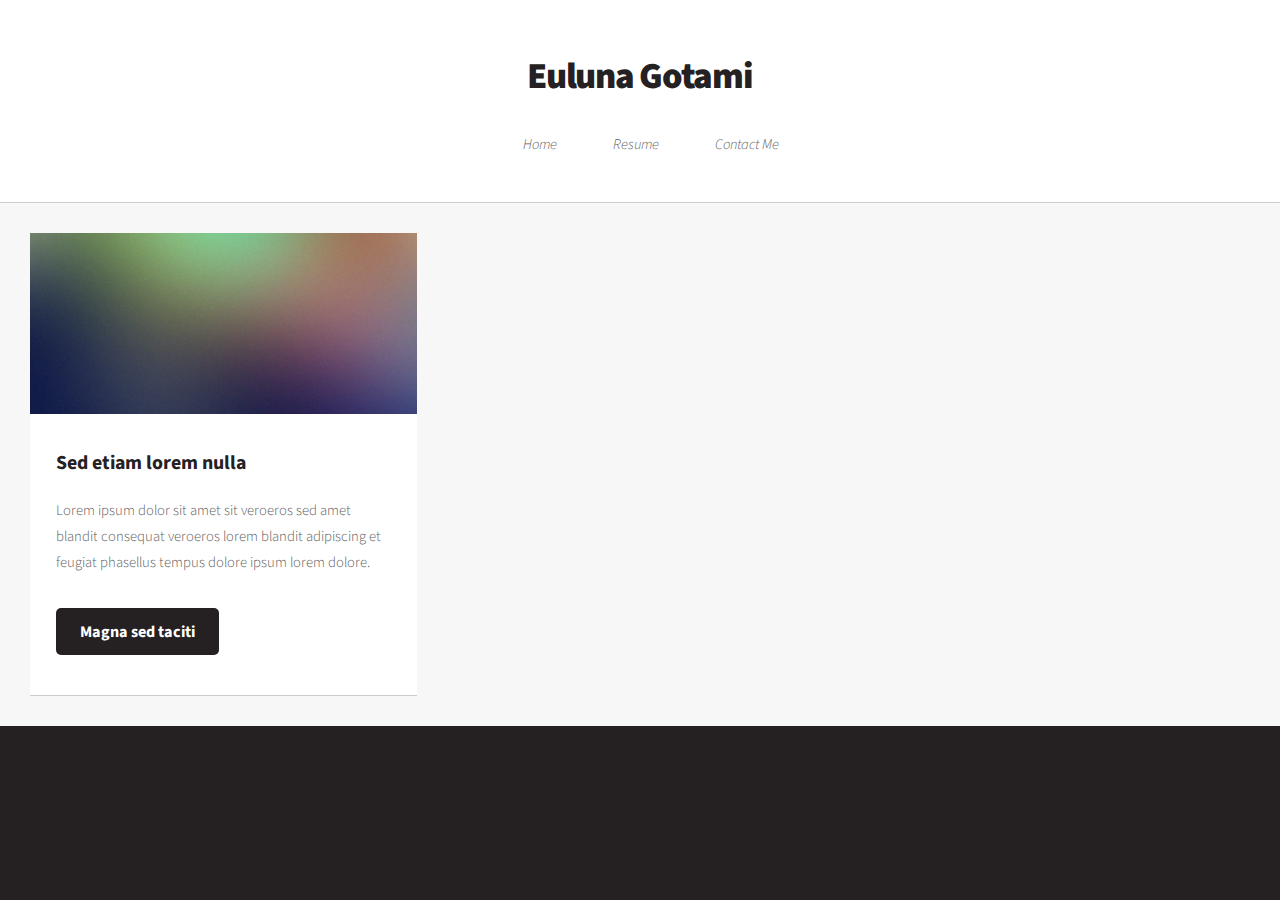
==== commit e7e5add8: "removed unused sections" ====
--- a/index.html
+++ b/index.html
@@ -48,83 +48,11 @@
 											<a href="#" class="button alt">Magna sed taciti</a>
 										</footer>
 									</section>
-									<section class="box">
-										<header>
-											<h3>Feugiat consequat</h3>
-										</header>
-										<p>Veroeros sed amet blandit consequat veroeros lorem blandit adipiscing et feugiat sed lorem consequat feugiat lorem dolore.</p>
-										<ul class="divided">
-											<li><a href="#">Sed et blandit consequat sed</a></li>
-											<li><a href="#">Hendrerit tortor vitae sapien dolore</a></li>
-											<li><a href="#">Sapien id suscipit magna sed felis</a></li>
-											<li><a href="#">Aptent taciti sociosqu ad litora</a></li>
-										</ul>
-										<footer>
-											<a href="#" class="button alt">Ipsum consequat</a>
-										</footer>
-									</section>
-
-							</div>
-							<div class="col-8 col-12-medium imp-medium">
-
-								<!-- Content -->
-									<article class="box post">
-										<a href="#" class="image featured"><img src="images/pic01.jpg" alt="" /></a>
-										<header>
-											<h2>Left Sidebar</h2>
-											<p>Lorem ipsum dolor sit amet feugiat</p>
-										</header>
-										<p>
-											Vestibulum scelerisque ultricies libero id hendrerit. Vivamus malesuada quam faucibus ante dignissim auctor
-											hendrerit libero placerat. Nulla facilisi. Proin aliquam felis non arcu molestie at accumsan turpis commodo.
-											Proin elementum, nibh non egestas sodales, augue quam aliquet est, id egestas diam justo adipiscing ante.
-											Pellentesque tempus nulla non urna eleifend ut ultrices nisi faucibus.
-										</p>
-										<p>
-											Praesent a dolor leo. Duis in felis in tortor lobortis volutpat et pretium tellus. Vestibulum ac ante nisl,
-											a elementum odio. Duis semper risus et lectus commodo fringilla. Maecenas sagittis convallis justo vel mattis.
-											placerat, nunc diam iaculis massa, et aliquet nibh leo non nisl vitae porta lobortis, enim neque fringilla nunc,
-											eget faucibus lacus sem quis nunc suspendisse nec lectus sit amet augue rutrum vulputate ut ut mi. Aenean
-											elementum, mi sit amet porttitor lorem ipsum dolor sit amet, consectetur adipiscing elit. Lorem ipsum dolor
-											sit amet nullam consequat feugiat dolore tempus.
-										</p>
-										<section>
-											<header>
-												<h3>Something else</h3>
-											</header>
-											<p>
-												Elementum odio duis semper risus et lectus commodo fringilla. Maecenas sagittis convallis justo vel mattis.
-												placerat, nunc diam iaculis massa, et aliquet nibh leo non nisl vitae porta lobortis, enim neque fringilla nunc,
-												eget faucibus lacus sem quis nunc suspendisse nec lectus sit amet augue rutrum vulputate ut ut mi. Aenean
-												elementum, mi sit amet porttitor lorem ipsum dolor sit amet, consectetur adipiscing elit. Lorem ipsum dolor
-												sit amet nullam consequat feugiat dolore tempus.
-											</p>
-											<p>
-												Nunc diam iaculis massa, et aliquet nibh leo non nisl vitae porta lobortis, enim neque fringilla nunc,
-												eget faucibus lacus sem quis nunc suspendisse nec lectus sit amet augue rutrum vulputate ut ut mi. Aenean
-												elementum, mi sit amet porttitor lorem ipsum dolor sit amet, consectetur adipiscing elit. Lorem ipsum dolor
-												sit amet nullam consequat feugiat dolore tempus.
-											</p>
-										</section>
-										<section>
-											<header>
-												<h3>So in conclusion ...</h3>
-											</header>
-											<p>
-												Nunc diam iaculis massa, et aliquet nibh leo non nisl vitae porta lobortis, enim neque fringilla nunc,
-												eget faucibus lacus sem quis nunc suspendisse nec lectus sit amet augue rutrum vulputate ut ut mi. Aenean
-												elementum, mi sit amet porttitor lorem ipsum dolor sit amet, consectetur adipiscing elit. Lorem ipsum dolor
-												sit amet nullam consequat feugiat dolore tempus. Elementum odio duis semper risus et lectus commodo fringilla.
-												Maecenas sagittis convallis justo vel mattis.
-											</p>
-										</section>
-									</article>
-
 							</div>
 						</div>
 					</div>
 				</section>
-				
+
 		<!-- Scripts -->
 			<script src="assets/js/jquery.min.js"></script>
 			<script src="assets/js/jquery.dropotron.min.js"></script>
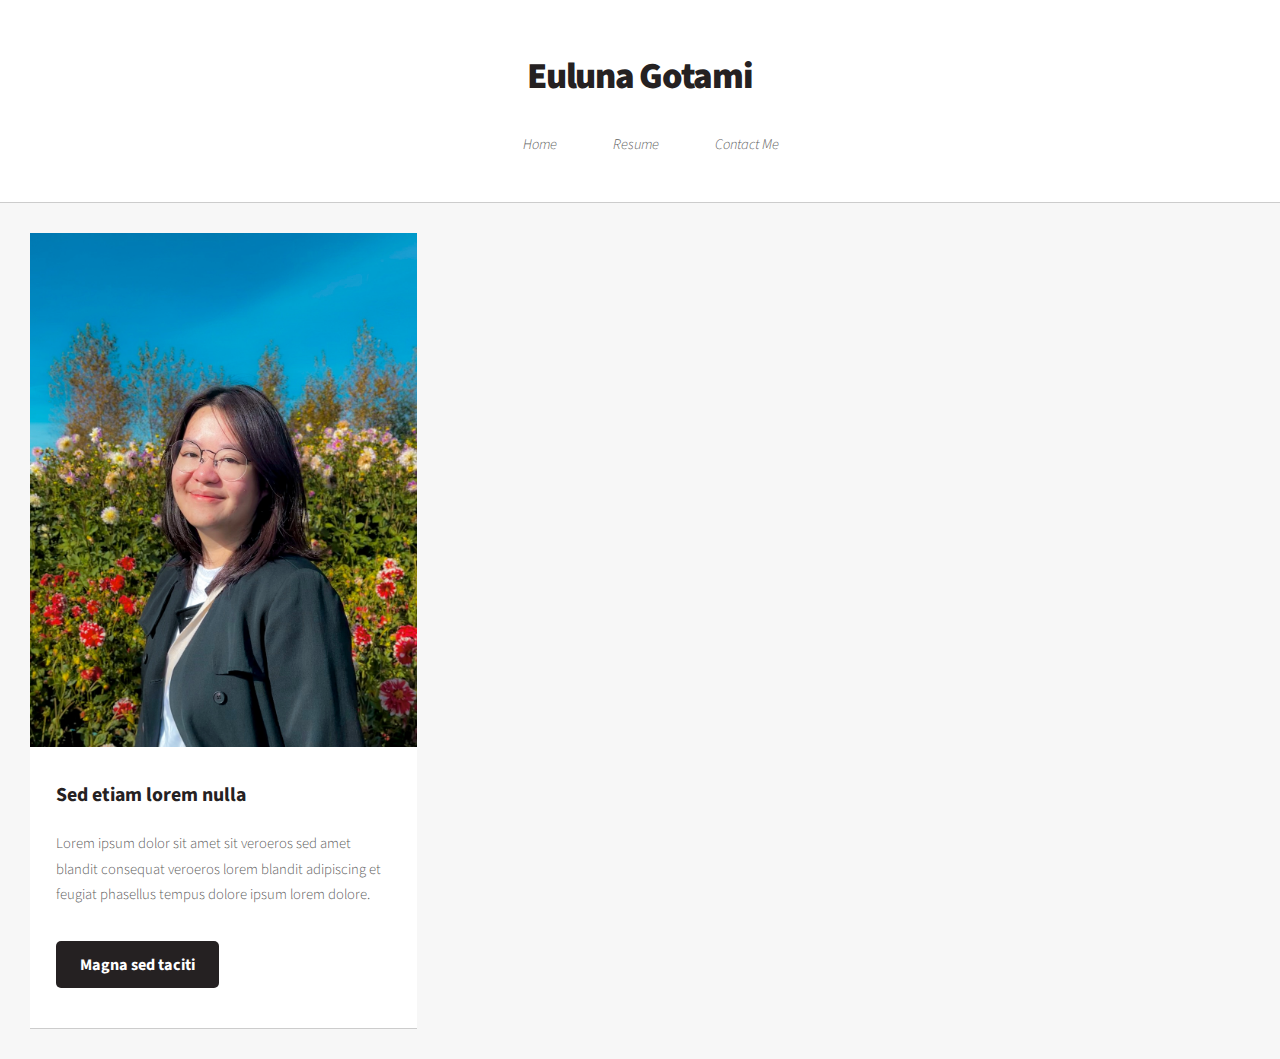
==== commit d3a8fbdd: "Added Euluna's image to home page" ====
--- a/index.html
+++ b/index.html
@@ -39,7 +39,7 @@
 
 								<!-- Sidebar -->
 									<section class="box">
-										<a href="#" class="image featured"><img src="images/pic09.jpg" alt="" /></a>
+										<a href="#" class="image featured"><img src="images/Euluna.jpg" alt="Image of Euluna" /></a>
 										<header>
 											<h3>Sed etiam lorem nulla</h3>
 										</header>
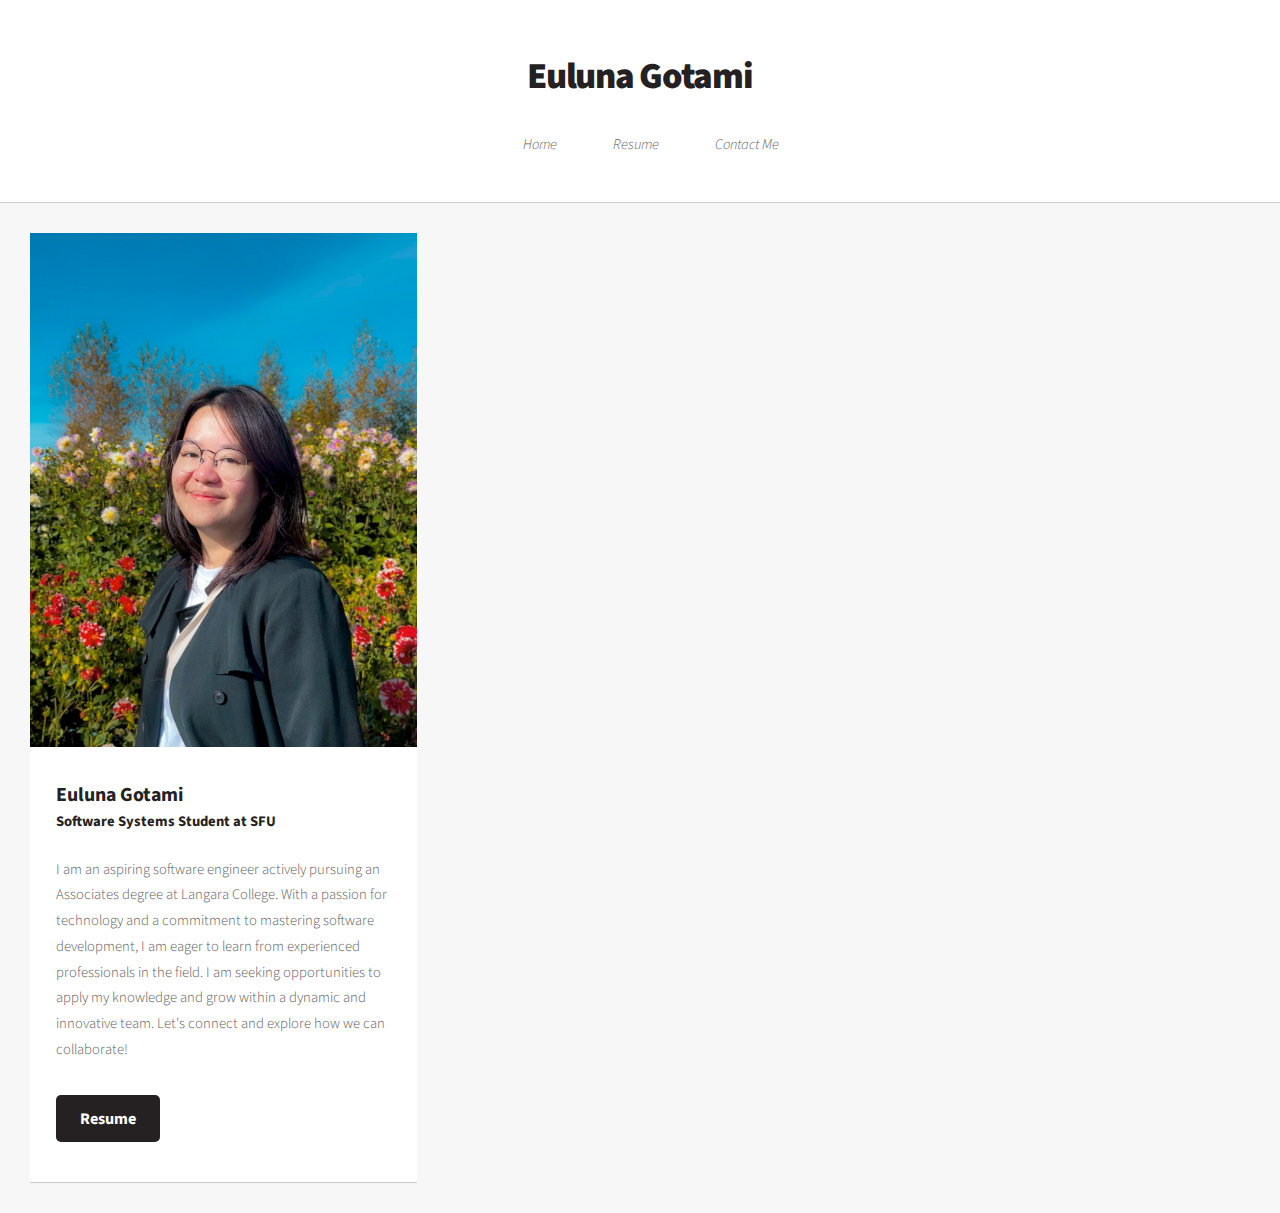
==== commit 27a58f56: "Added bio" ====
--- a/index.html
+++ b/index.html
@@ -41,11 +41,12 @@
 									<section class="box">
 										<a href="#" class="image featured"><img src="images/Euluna.jpg" alt="Image of Euluna" /></a>
 										<header>
-											<h3>Sed etiam lorem nulla</h3>
+											<h3>Euluna Gotami</h3>
+											<h4>Software Systems Student at SFU</h4>
 										</header>
-										<p>Lorem ipsum dolor sit amet sit veroeros sed amet blandit consequat veroeros lorem blandit  adipiscing et feugiat phasellus tempus dolore ipsum lorem dolore.</p>
+										<p>I am an aspiring software engineer actively pursuing an Associates degree at Langara College. With a passion for technology and a commitment to mastering software development, I am eager to learn from experienced professionals in the field. I am seeking opportunities to apply my knowledge and grow within a dynamic and innovative team. Let's connect and explore how we can collaborate!</p>
 										<footer>
-											<a href="#" class="button alt">Magna sed taciti</a>
+											<a href="resume.html" class="button alt">Resume</a>
 										</footer>
 									</section>
 							</div>
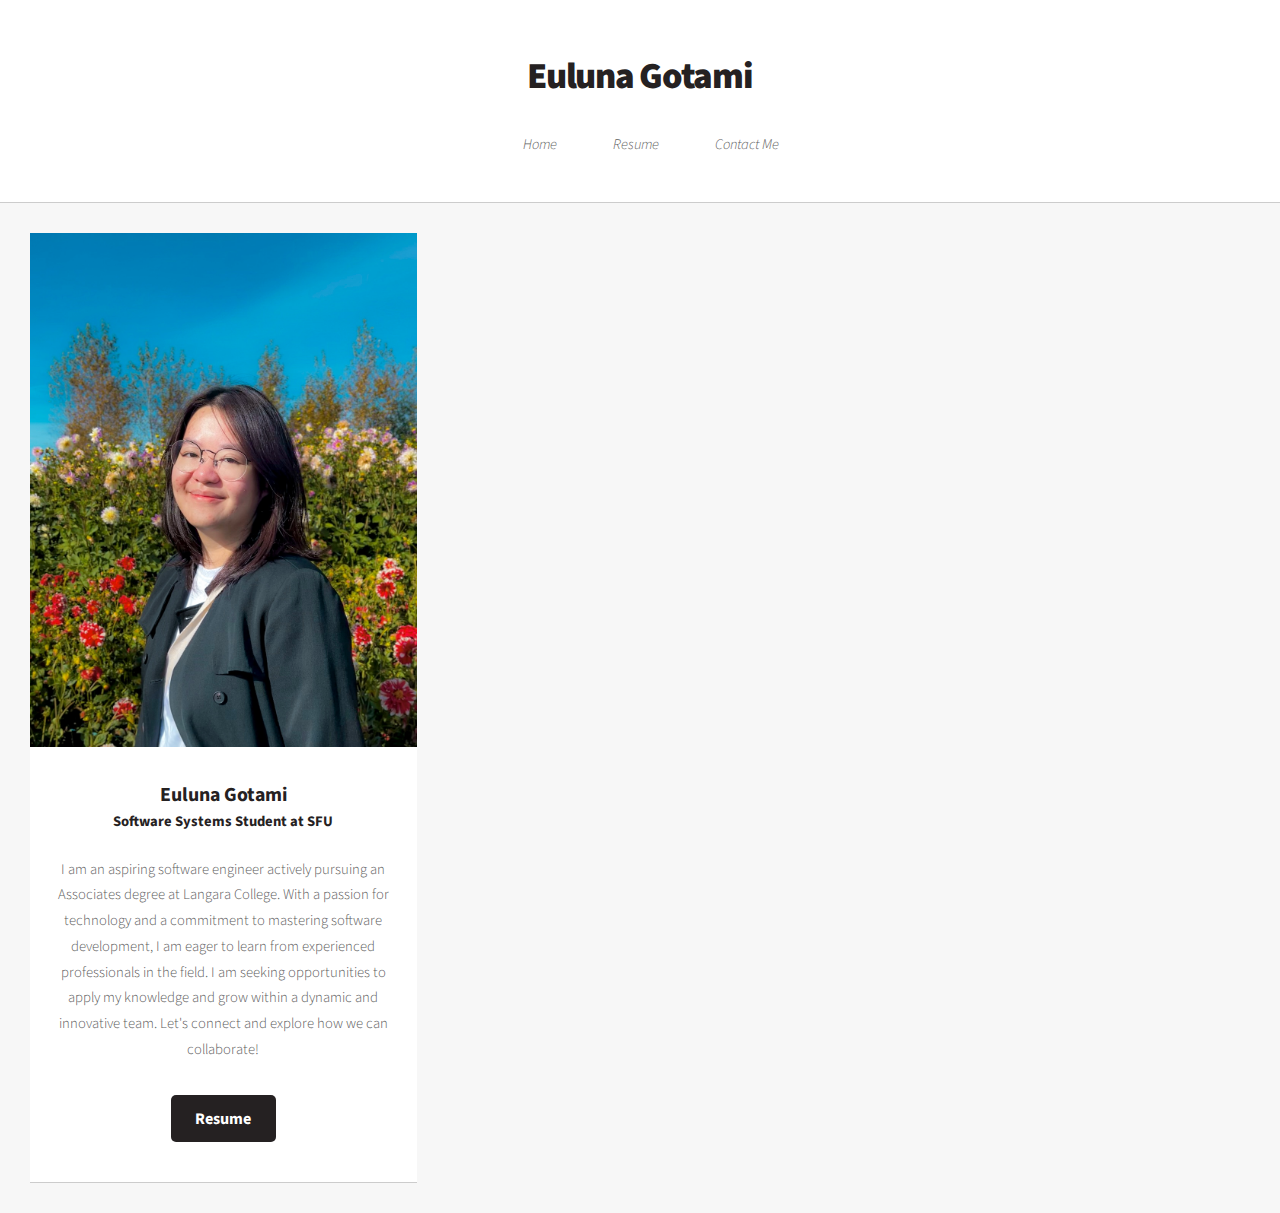
==== commit 35f2c531: "Added favicon" ====
--- a/index.html
+++ b/index.html
@@ -9,6 +9,7 @@
 		<title>Euluna Gotami</title>
 		<meta charset="utf-8" />
 		<meta name="viewport" content="width=device-width, initial-scale=1, user-scalable=no" />
+		<link rel="icon" type="image/x-icon" href="/images/favicon.ico">
 		<link rel="stylesheet" href="assets/css/main.css" />
 	</head>
 	<body class="left-sidebar is-preload">
--- a/assets/css/main.css
+++ b/assets/css/main.css
@@ -29,6 +29,20 @@
 footer, header, hgroup, menu, nav, section {
 	display: block;}
 
+.job_header h3 {
+	display: inline-block;
+}
+
+.job_title {
+	text-align: left;
+	width: 50%;
+}
+
+.how_long {
+	text-align: right;
+	width: 50%;
+}
+
 body {
 	line-height: 1;
 }
@@ -1572,6 +1586,7 @@
 		background: #ffffff;
 		border-bottom: solid 1px #ccc;
 		padding: 2.75em 1.75em 2.75em 1.75em;
+		text-align: center;
 	}
 
 		.box .image.featured {
@@ -1692,6 +1707,17 @@
 	.image {
 		display: inline-block;
 		outline: 0;
+	}
+
+	.image.contact {
+		display: inline-block;
+		width: 10%; /* This is the width of the anchor tag */
+		margin: 0 0 2em 0;
+	}
+	
+	.image.contact img {
+		width: 50px; /* Set a specific width for the image */
+		height: auto; /* Maintain aspect ratio */
 	}
 
 		.image img {
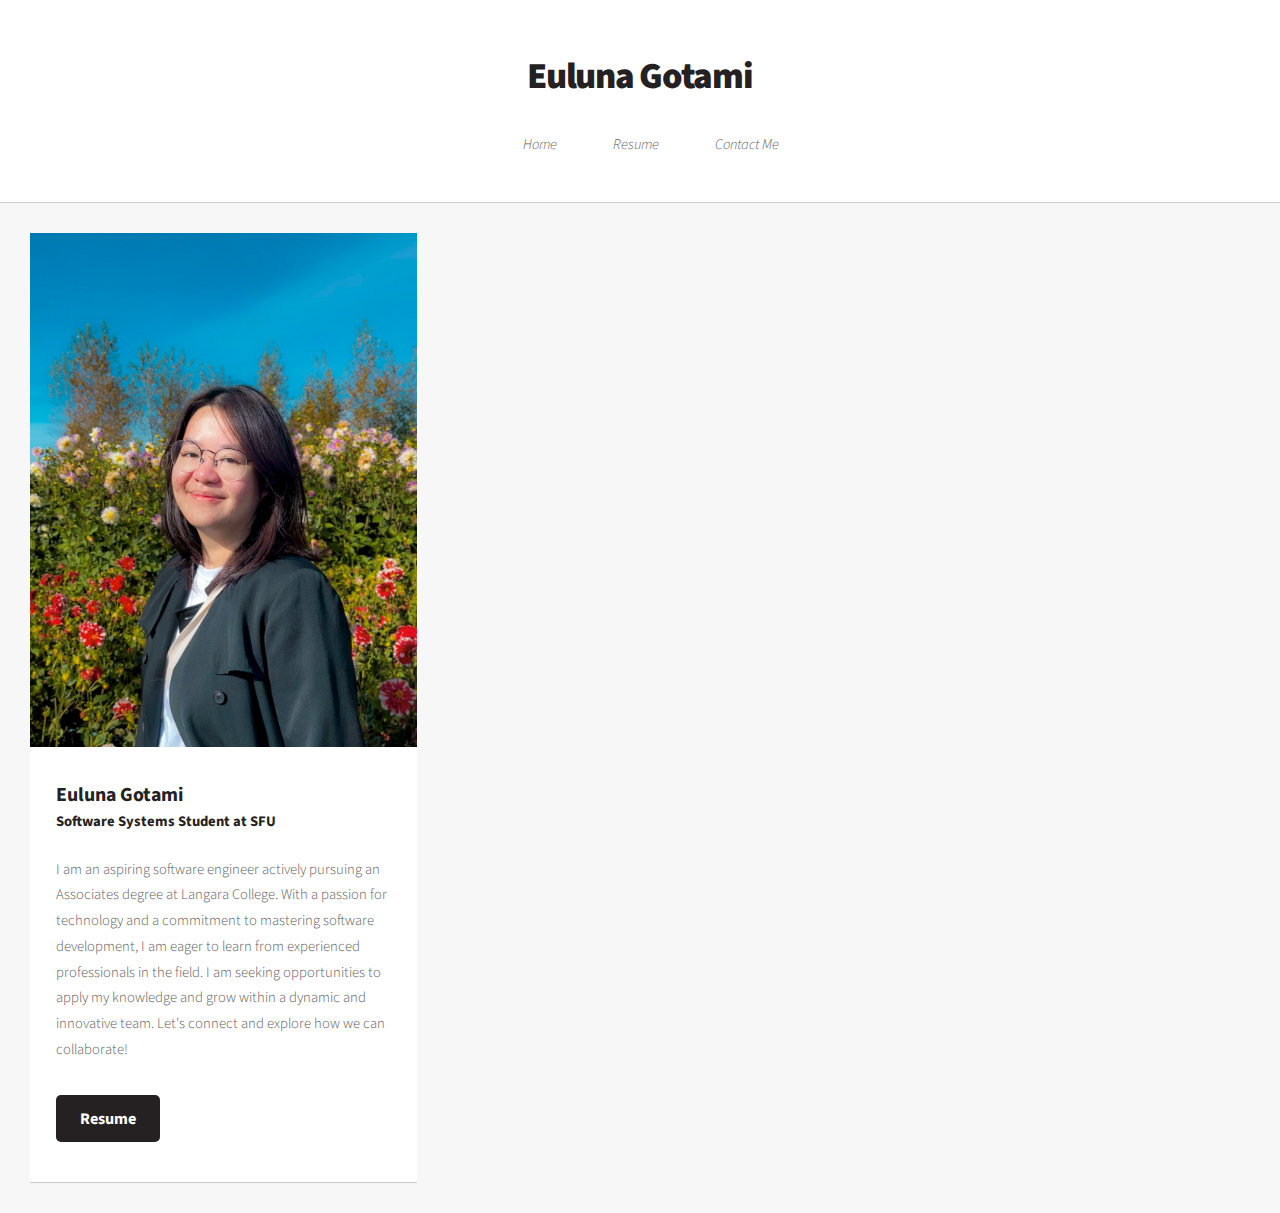
==== commit 12224cf1: "Fixed favicon" ====
--- a/index.html
+++ b/index.html
@@ -9,7 +9,7 @@
 		<title>Euluna Gotami</title>
 		<meta charset="utf-8" />
 		<meta name="viewport" content="width=device-width, initial-scale=1, user-scalable=no" />
-		<link rel="icon" type="image/x-icon" href="/images/favicon.ico">
+		<link rel="icon" type="image/x-icon" href="favicon.ico">
 		<link rel="stylesheet" href="assets/css/main.css" />
 	</head>
 	<body class="left-sidebar is-preload">
--- a/assets/css/main.css
+++ b/assets/css/main.css
@@ -1586,7 +1586,9 @@
 		background: #ffffff;
 		border-bottom: solid 1px #ccc;
 		padding: 2.75em 1.75em 2.75em 1.75em;
-		text-align: center;
+		width: 100%; /* Ensure it takes the full width of its parent */
+		max-width: 1200px; /* Limit the maximum width */
+		min-width: 300px; /* Ensure it doesn't shrink too much */
 	}
 
 		.box .image.featured {
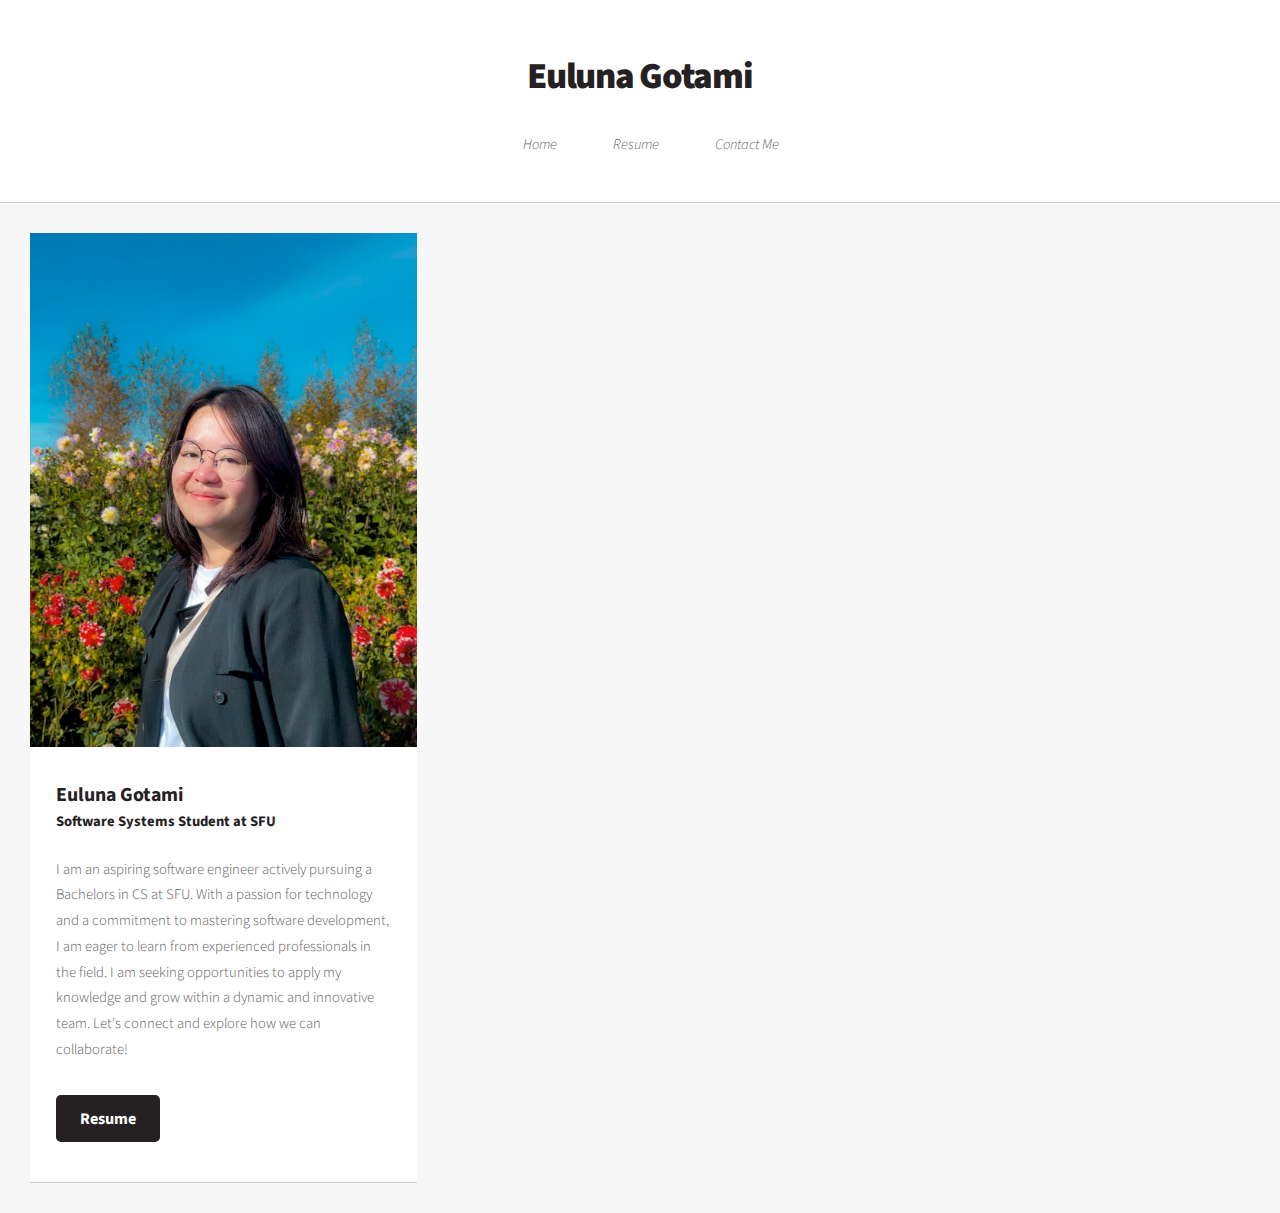
==== commit 650423f8: "Fixed bio" ====
--- a/index.html
+++ b/index.html
@@ -45,7 +45,7 @@
 											<h3>Euluna Gotami</h3>
 											<h4>Software Systems Student at SFU</h4>
 										</header>
-										<p>I am an aspiring software engineer actively pursuing an Associates degree at Langara College. With a passion for technology and a commitment to mastering software development, I am eager to learn from experienced professionals in the field. I am seeking opportunities to apply my knowledge and grow within a dynamic and innovative team. Let's connect and explore how we can collaborate!</p>
+										<p>I am an aspiring software engineer actively pursuing a Bachelors in CS at SFU. With a passion for technology and a commitment to mastering software development, I am eager to learn from experienced professionals in the field. I am seeking opportunities to apply my knowledge and grow within a dynamic and innovative team. Let's connect and explore how we can collaborate!</p>
 										<footer>
 											<a href="resume.html" class="button alt">Resume</a>
 										</footer>
